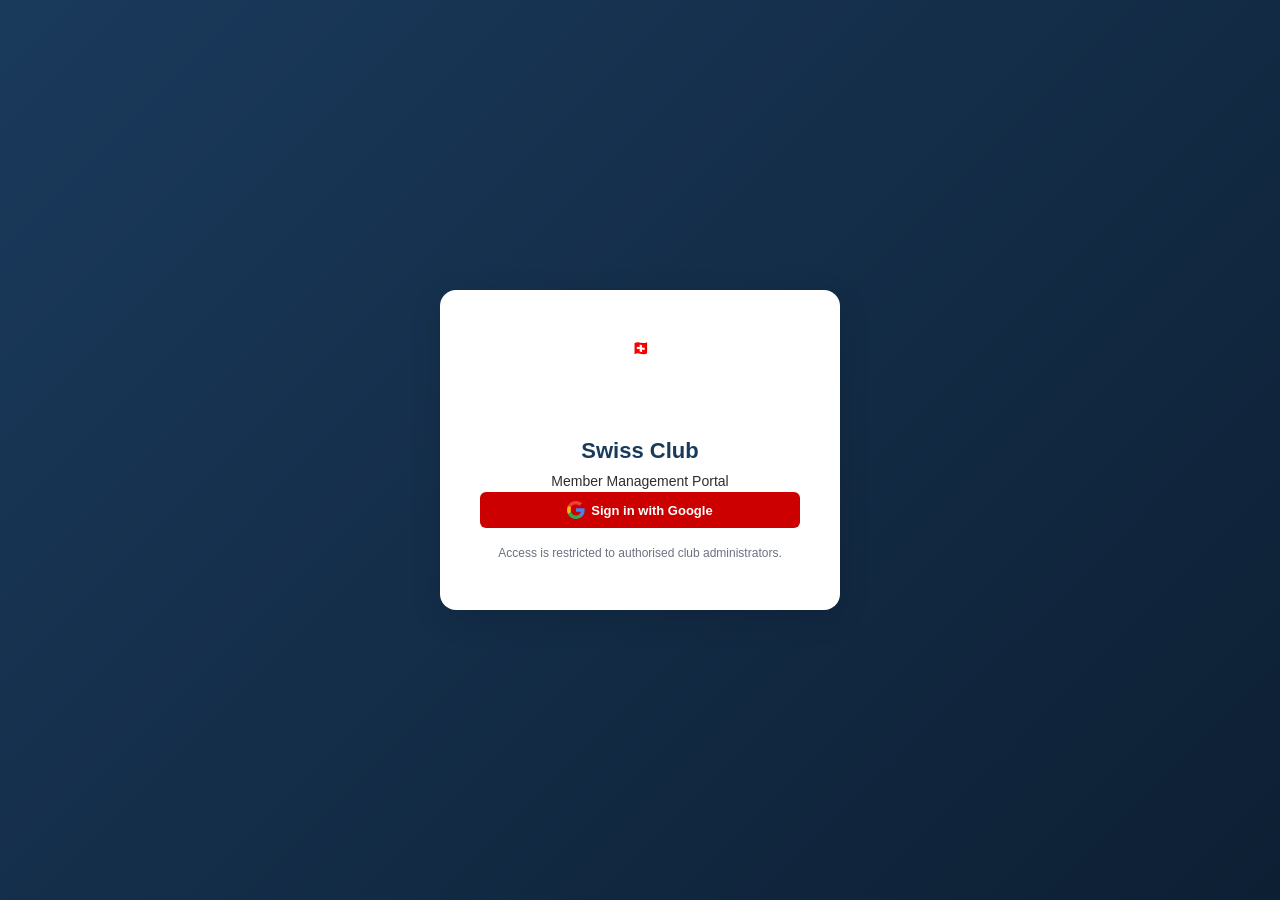
==== index.html @ 34b475b6 "Initial commit — Swiss Club member portal Full app: auth, members, events, front desk, email invites" ====
<!DOCTYPE html>
<html lang="en">
<head>
  <meta charset="UTF-8">
  <meta name="viewport" content="width=device-width, initial-scale=1.0">
  <title>Swiss Club — Sign In</title>
  <link rel="preconnect" href="https://fonts.googleapis.com">
  <link rel="preconnect" href="https://fonts.gstatic.com" crossorigin>
  <link href="https://fonts.googleapis.com/css2?family=Inter:wght@400;500;600;700&display=swap" rel="stylesheet">
  <link rel="stylesheet" href="css/app.css">
</head>
<body class="login-page">

  <div class="login-card">
    <div class="login-logo">🇨🇭</div>
    <h1 class="login-title">Swiss Club</h1>
    <p class="login-sub">Member Management Portal</p>
    <button class="btn btn-primary btn-google" id="signin-btn">
      <svg width="18" height="18" viewBox="0 0 18 18" fill="none" xmlns="http://www.w3.org/2000/svg" style="flex-shrink:0">
        <path d="M17.64 9.2c0-.637-.057-1.251-.164-1.84H9v3.481h4.844c-.209 1.125-.843 2.078-1.796 2.717v2.258h2.908c1.702-1.567 2.684-3.875 2.684-6.615z" fill="#4285F4"/>
        <path d="M9 18c2.43 0 4.467-.806 5.956-2.18l-2.908-2.259c-.806.54-1.837.86-3.048.86-2.344 0-4.328-1.584-5.036-3.711H.957v2.332A8.997 8.997 0 0 0 9 18z" fill="#34A853"/>
        <path d="M3.964 10.71A5.41 5.41 0 0 1 3.682 9c0-.593.102-1.17.282-1.71V4.958H.957A8.996 8.996 0 0 0 0 9c0 1.452.348 2.827.957 4.042l3.007-2.332z" fill="#FBBC05"/>
        <path d="M9 3.58c1.321 0 2.508.454 3.44 1.345l2.582-2.58C13.463.891 11.426 0 9 0A8.997 8.997 0 0 0 .957 4.958L3.964 6.29C4.672 4.163 6.656 3.58 9 3.58z" fill="#EA4335"/>
      </svg>
      Sign in with Google
    </button>
    <p class="login-note">Access is restricted to authorised club administrators.</p>
  </div>

  <script src="js/config.js"></script>
  <script src="js/auth.js"></script>
  <script>
    // Handle OAuth callback return (code in URL) or redirect if already authenticated
    Auth.handleCallback();
    if (Auth.isAuthenticated()) {
      window.location.href = 'app.html';
    }
    document.getElementById('signin-btn').addEventListener('click', Auth.signIn);
  </script>
</body>
</html>
---- css/app.css ----
/* ═══════════════════════════════════════════════════════════════════════════
   Swiss Club Admin App — Stylesheet
   Palette: Swiss Red #CC0000 · Navy #1a3a5c · Neutral #f5f5f5
   ═══════════════════════════════════════════════════════════════════════════ */

/* ── Reset & base ─────────────────────────────────────────────────────────── */
*, *::before, *::after { box-sizing: border-box; margin: 0; padding: 0; }

:root {
  --red:       #CC0000;
  --red-dark:  #990000;
  --red-light: #fef2f2;
  --navy:      #1a3a5c;
  --navy-light:#e8edf5;
  --white:     #ffffff;
  --bg:        #f4f6f9;
  --card:      #ffffff;
  --border:    #e0e0e0;
  --text:      #2d2d2d;
  --text-muted:#6b7280;
  --shadow:    0 2px 8px rgba(0,0,0,.08);
  --shadow-lg: 0 8px 32px rgba(0,0,0,.12);
  --radius:    8px;
  --sidebar-w: 220px;
  --header-h:  60px;
}

body {
  font-family: -apple-system, BlinkMacSystemFont, 'Segoe UI', Roboto, sans-serif;
  font-size: 14px;
  color: var(--text);
  background: var(--bg);
  line-height: 1.5;
}

/* ── Login page ───────────────────────────────────────────────────────────── */
.login-page {
  min-height: 100vh;
  display: flex;
  align-items: center;
  justify-content: center;
  background: linear-gradient(135deg, var(--navy) 0%, #0d1f33 100%);
}

.login-card {
  background: var(--white);
  border-radius: 16px;
  padding: 48px 40px;
  width: 100%;
  max-width: 400px;
  text-align: center;
  box-shadow: var(--shadow-lg);
}

.login-logo {
  width: 80px;
  height: 80px;
  margin: 0 auto 16px;
}

.login-title {
  font-size: 22px;
  font-weight: 700;
  color: var(--navy);
  margin-bottom: 4px;
}

.login-subtitle {
  color: var(--text-muted);
  margin-bottom: 32px;
  font-size: 13px;
}

.login-flag {
  font-size: 40px;
  margin-bottom: 12px;
  display: block;
}

.btn-google {
  display: flex;
  align-items: center;
  justify-content: center;
  gap: 12px;
  width: 100%;
  padding: 14px 20px;
  background: var(--white);
  border: 2px solid var(--border);
  border-radius: var(--radius);
  font-size: 15px;
  font-weight: 600;
  color: var(--text);
  cursor: pointer;
  transition: all .15s;
}

.btn-google:hover { border-color: var(--red); color: var(--red); box-shadow: var(--shadow); }

.btn-google img { width: 20px; height: 20px; }

.login-note {
  margin-top: 16px;
  font-size: 12px;
  color: var(--text-muted);
}

/* ── App shell ────────────────────────────────────────────────────────────── */
.app-shell {
  display: flex;
  min-height: 100vh;
}

/* ── Sidebar ──────────────────────────────────────────────────────────────── */
.sidebar {
  width: var(--sidebar-w);
  background: var(--navy);
  display: flex;
  flex-direction: column;
  position: fixed;
  top: 0; left: 0; bottom: 0;
  z-index: 100;
}

.sidebar-brand {
  padding: 20px 16px 16px;
  border-bottom: 1px solid rgba(255,255,255,.1);
  display: flex;
  align-items: center;
  gap: 10px;
}

.sidebar-brand .brand-flag { font-size: 24px; }
.sidebar-brand .brand-name { color: #fff; font-weight: 700; font-size: 13px; line-height: 1.3; }
.sidebar-brand .brand-sub  { color: rgba(255,255,255,.5); font-size: 11px; }

.sidebar-nav { flex: 1; padding: 12px 0; }

.nav-item {
  display: flex;
  align-items: center;
  gap: 10px;
  padding: 11px 16px;
  color: rgba(255,255,255,.7);
  cursor: pointer;
  transition: all .15s;
  border-left: 3px solid transparent;
  user-select: none;
}

.nav-item:hover  { background: rgba(255,255,255,.08); color: #fff; }
.nav-item.active { background: rgba(204,0,0,.25); color: #fff; border-left-color: var(--red); }
.nav-item .nav-icon  { font-size: 18px; width: 22px; text-align: center; }
.nav-item .nav-label { font-size: 13px; font-weight: 500; }

.sidebar-footer {
  padding: 12px 16px;
  border-top: 1px solid rgba(255,255,255,.1);
}

.user-info {
  display: flex;
  align-items: center;
  gap: 10px;
  margin-bottom: 8px;
}

.user-avatar {
  width: 32px;
  height: 32px;
  border-radius: 50%;
  background: var(--red);
  display: flex;
  align-items: center;
  justify-content: center;
  color: #fff;
  font-size: 12px;
  font-weight: 700;
  flex-shrink: 0;
  overflow: hidden;
}

.user-avatar img { width: 100%; height: 100%; object-fit: cover; }
.user-name  { color: #fff; font-size: 12px; font-weight: 600; }
.user-email { color: rgba(255,255,255,.5); font-size: 11px; }

.btn-signout {
  width: 100%;
  padding: 8px;
  background: rgba(255,255,255,.08);
  border: 1px solid rgba(255,255,255,.15);
  border-radius: 6px;
  color: rgba(255,255,255,.7);
  cursor: pointer;
  font-size: 12px;
  transition: .15s;
}
.btn-signout:hover { background: rgba(204,0,0,.3); color: #fff; }

/* ── Main content ─────────────────────────────────────────────────────────── */
.main-content {
  margin-left: var(--sidebar-w);
  flex: 1;
  display: flex;
  flex-direction: column;
  min-height: 100vh;
}

.page-header {
  background: var(--white);
  border-bottom: 1px solid var(--border);
  padding: 0 28px;
  height: var(--header-h);
  display: flex;
  align-items: center;
  justify-content: space-between;
  position: sticky;
  top: 0;
  z-index: 50;
  box-shadow: 0 1px 4px rgba(0,0,0,.06);
}

.page-title { font-size: 18px; font-weight: 700; color: var(--navy); }

.page-body {
  padding: 24px 28px;
  flex: 1;
}

/* ── Buttons ──────────────────────────────────────────────────────────────── */
.btn {
  display: inline-flex;
  align-items: center;
  gap: 6px;
  padding: 9px 18px;
  border-radius: 6px;
  font-size: 13px;
  font-weight: 600;
  cursor: pointer;
  transition: .15s;
  border: none;
  text-decoration: none;
}

.btn-primary  { background: var(--red); color: #fff; }
.btn-primary:hover { background: var(--red-dark); }
.btn-outline  { background: transparent; border: 1.5px solid var(--border); color: var(--text); }
.btn-outline:hover { border-color: var(--red); color: var(--red); }
.btn-danger   { background: #dc2626; color: #fff; }
.btn-danger-outline { background: transparent; border: 1.5px solid #dc2626; color: #dc2626; }
.btn-danger-outline:hover { background: #dc2626; color: #fff; }
.btn-sm { padding: 6px 12px; font-size: 12px; }
.btn:disabled { opacity: .5; cursor: not-allowed; }

.btn-icon {
  background: none;
  border: none;
  cursor: pointer;
  padding: 5px 7px;
  border-radius: 4px;
  font-size: 14px;
  transition: .1s;
}
.btn-icon:hover { background: var(--bg); }
.btn-icon.btn-danger:hover { background: #fef2f2; }

/* ── KPI Cards (Dashboard) ───────────────────────────────────────────────── */
.kpi-grid {
  display: grid;
  grid-template-columns: repeat(auto-fit, minmax(200px, 1fr));
  gap: 16px;
  margin-bottom: 24px;
}

.kpi-card {
  background: var(--card);
  border-radius: var(--radius);
  padding: 20px 24px;
  box-shadow: var(--shadow);
  border-left: 4px solid var(--red);
}

.kpi-card.blue  { border-left-color: var(--navy); }
.kpi-card.green { border-left-color: #16a34a; }
.kpi-card.amber { border-left-color: #d97706; }

.kpi-label { font-size: 12px; color: var(--text-muted); text-transform: uppercase; letter-spacing: .5px; }
.kpi-value { font-size: 28px; font-weight: 800; color: var(--text); margin: 4px 0 0; }
.kpi-sub   { font-size: 12px; color: var(--text-muted); margin-top: 2px; }

/* ── Charts ───────────────────────────────────────────────────────────────── */
.charts-grid {
  display: grid;
  grid-template-columns: 2fr 1fr;
  gap: 20px;
  margin-bottom: 24px;
}

.chart-card {
  background: var(--card);
  border-radius: var(--radius);
  padding: 20px 24px;
  box-shadow: var(--shadow);
}

.chart-card h3 {
  font-size: 14px;
  font-weight: 700;
  color: var(--text-muted);
  margin-bottom: 16px;
  text-transform: uppercase;
  letter-spacing: .5px;
}

.chart-wrap { position: relative; height: 220px; }

/* ── Dashboard bottom grid ───────────────────────────────────────────────── */
.dash-bottom-grid {
  display: grid;
  grid-template-columns: 1fr 1fr;
  gap: 20px;
}

.card {
  background: var(--card);
  border-radius: var(--radius);
  padding: 20px 24px;
  box-shadow: var(--shadow);
}

.card h3 {
  font-size: 13px;
  font-weight: 700;
  color: var(--text-muted);
  margin-bottom: 14px;
  text-transform: uppercase;
  letter-spacing: .5px;
  display: flex;
  justify-content: space-between;
  align-items: center;
}

/* ── Data tables ──────────────────────────────────────────────────────────── */
.table-toolbar {
  display: flex;
  align-items: center;
  gap: 12px;
  margin-bottom: 16px;
  flex-wrap: wrap;
}

.search-input {
  flex: 1;
  min-width: 200px;
  padding: 9px 14px 9px 36px;
  border: 1.5px solid var(--border);
  border-radius: 6px;
  font-size: 13px;
  background: #fff url("data:image/svg+xml,%3Csvg xmlns='http://www.w3.org/2000/svg' width='14' height='14' viewBox='0 0 24 24' fill='none' stroke='%236b7280' stroke-width='2'%3E%3Ccircle cx='11' cy='11' r='8'/%3E%3Cpath d='m21 21-4.35-4.35'/%3E%3C/svg%3E") no-repeat 12px center;
  background-size: 14px;
  transition: .15s;
}
.search-input:focus { border-color: var(--red); outline: none; }

.record-count {
  font-size: 12px;
  color: var(--text-muted);
  white-space: nowrap;
}

.data-table {
  width: 100%;
  border-collapse: collapse;
  background: var(--card);
  border-radius: var(--radius);
  overflow: hidden;
  box-shadow: var(--shadow);
}

.data-table thead th {
  background: var(--navy);
  color: #fff;
  padding: 11px 14px;
  text-align: left;
  font-size: 12px;
  font-weight: 600;
  text-transform: uppercase;
  letter-spacing: .4px;
  cursor: default;
  user-select: none;
  white-space: nowrap;
}

.data-table thead th[data-sort] { cursor: pointer; }
.data-table thead th[data-sort]::after { content: ' ↕'; opacity: .4; font-size: 10px; }
.data-table thead th[data-dir="asc"]::after  { content: ' ↑'; opacity: 1; }
.data-table thead th[data-dir="desc"]::after { content: ' ↓'; opacity: 1; }

.data-table tbody tr { transition: background .1s; }
.data-table tbody tr:hover { background: var(--red-light); }
.data-table tbody tr:nth-child(even) { background: #fafafa; }
.data-table tbody tr:nth-child(even):hover { background: var(--red-light); }
.data-table tbody td { padding: 10px 14px; border-bottom: 1px solid var(--border); font-size: 13px; }
.data-table .actions { white-space: nowrap; }

.data-table.compact thead th,
.data-table.compact tbody td { padding: 7px 12px; font-size: 12px; }

.member-cell { display: flex; align-items: center; gap: 10px; }
.avatar {
  width: 34px; height: 34px; border-radius: 50%;
  background: var(--navy); color: #fff;
  display: flex; align-items: center; justify-content: center;
  font-size: 12px; font-weight: 700; flex-shrink: 0;
}
.member-name { font-weight: 600; font-size: 13px; }
.member-key  { font-size: 11px; color: var(--text-muted); font-family: monospace; }

.amount { font-weight: 600; color: var(--navy); }
.empty-state { text-align: center; color: var(--text-muted); padding: 40px 20px; }

/* ── Badges ───────────────────────────────────────────────────────────────── */
.badge {
  display: inline-block;
  padding: 2px 8px;
  border-radius: 20px;
  font-size: 11px;
  font-weight: 600;
  white-space: nowrap;
}
.badge-member     { background: #dcfce7; color: #15803d; }
.badge-exempt     { background: #fef3c7; color: #b45309; }
.badge-non-member { background: #f3f4f6; color: #6b7280; }
.badge-tbc        { background: #ede9fe; color: #7c3aed; }
.badge-family     { background: var(--navy-light); color: var(--navy); }
.badge-individual { background: #f0fdf4; color: #15803d; }
.badge-upcoming   { background: #dbeafe; color: #1d4ed8; }
.badge-past       { background: #f3f4f6; color: #6b7280; }
.badge-dues       { background: #fef3c7; color: #b45309; }
.badge-event      { background: var(--navy-light); color: var(--navy); }
.badge-fam        { background: #ede9fe; color: #7c3aed; }

/* ── Modals ───────────────────────────────────────────────────────────────── */
.modal-overlay {
  display: none;
  position: fixed; inset: 0;
  background: rgba(0,0,0,.45);
  z-index: 200;
  align-items: flex-start;
  justify-content: center;
  padding: 40px 16px;
  overflow-y: auto;
}
.modal-overlay.open { display: flex; }

.modal {
  background: var(--white);
  border-radius: 12px;
  width: 100%;
  max-width: 560px;
  box-shadow: var(--shadow-lg);
  animation: modal-in .18s ease;
}

.modal-lg { max-width: 760px; }
.modal-xl { max-width: 960px; height: 80vh; display: flex; flex-direction: column; }

@keyframes modal-in { from { transform: translateY(-16px); opacity: 0; } }

.modal-header {
  display: flex;
  align-items: center;
  justify-content: space-between;
  padding: 18px 24px;
  border-bottom: 1px solid var(--border);
}
.modal-header h2 { font-size: 16px; font-weight: 700; color: var(--navy); }
.modal-close {
  background: none; border: none; font-size: 20px;
  cursor: pointer; color: var(--text-muted); line-height: 1;
  padding: 4px; border-radius: 4px;
}
.modal-close:hover { background: var(--bg); }

.modal-body { padding: 24px; overflow-y: auto; flex: 1; }
.modal-footer {
  padding: 16px 24px;
  border-top: 1px solid var(--border);
  display: flex;
  justify-content: flex-end;
  gap: 10px;
}

/* ── Forms ────────────────────────────────────────────────────────────────── */
.form-grid {
  display: grid;
  grid-template-columns: 1fr 1fr;
  gap: 14px;
}
.form-grid .full { grid-column: 1 / -1; }

.form-group { display: flex; flex-direction: column; gap: 5px; }
.form-group label { font-size: 12px; font-weight: 600; color: var(--text-muted); text-transform: uppercase; letter-spacing: .4px; }

.form-control {
  padding: 9px 12px;
  border: 1.5px solid var(--border);
  border-radius: 6px;
  font-size: 13px;
  color: var(--text);
  transition: .15s;
  background: #fff;
}
.form-control:focus { border-color: var(--red); outline: none; }

select.form-control { cursor: pointer; }
textarea.form-control { resize: vertical; min-height: 80px; }

/* ── Events page ──────────────────────────────────────────────────────────── */
.events-list { display: flex; flex-direction: column; gap: 16px; }

.event-card {
  background: var(--card);
  border-radius: var(--radius);
  box-shadow: var(--shadow);
  overflow: hidden;
  border-left: 5px solid var(--red);
}
.event-card-past { border-left-color: #9ca3af; }
.event-card-upcoming { border-left-color: var(--red); }

.event-card-header {
  display: flex;
  justify-content: space-between;
  align-items: flex-start;
  padding: 18px 20px 12px;
}
.event-card-title { font-size: 16px; font-weight: 700; color: var(--navy); }
.event-card-meta  { font-size: 12px; color: var(--text-muted); margin-top: 4px; }
.event-card-stats {
  display: flex;
  gap: 0;
  border-top: 1px solid var(--border);
  border-bottom: 1px solid var(--border);
}
.stat-box {
  flex: 1;
  padding: 12px 16px;
  border-right: 1px solid var(--border);
  text-align: center;
}
.stat-box:last-child { border-right: none; }
.stat-num   { display: block; font-size: 18px; font-weight: 800; color: var(--text); }
.stat-label { display: block; font-size: 11px; color: var(--text-muted); margin-top: 2px; }
.event-card-desc    { padding: 12px 20px; font-size: 13px; color: var(--text-muted); }
.event-card-actions { padding: 12px 20px; display: flex; gap: 8px; flex-wrap: wrap; }

/* ── Upcoming events (Dashboard) ─────────────────────────────────────────── */
.event-item {
  display: flex;
  align-items: center;
  gap: 12px;
  padding: 10px 0;
  border-bottom: 1px solid var(--border);
  cursor: pointer;
}
.event-item:last-child { border-bottom: none; }
.event-date { font-size: 11px; color: var(--text-muted); width: 90px; flex-shrink: 0; }
.event-info { flex: 1; }
.event-info strong { display: block; font-size: 13px; }
.event-info span   { font-size: 11px; color: var(--text-muted); }
.event-fee  { font-weight: 700; font-size: 13px; color: var(--navy); }

/* ── Front Desk ───────────────────────────────────────────────────────────── */
.fd-empty {
  text-align: center;
  padding: 80px 24px;
}
.fd-empty-icon { font-size: 48px; margin-bottom: 16px; }

.event-picker-grid {
  display: grid;
  grid-template-columns: repeat(auto-fill, minmax(240px, 1fr));
  gap: 16px;
  margin-top: 20px;
}

.event-pick-card {
  background: var(--white);
  border-radius: var(--radius);
  padding: 20px;
  box-shadow: var(--shadow);
  cursor: pointer;
  border: 2px solid transparent;
  transition: .15s;
}
.event-pick-card:hover { border-color: var(--red); transform: translateY(-2px); }
.epc-date  { font-size: 12px; color: var(--text-muted); margin-bottom: 6px; }
.epc-title { font-size: 16px; font-weight: 700; color: var(--navy); margin-bottom: 4px; }
.epc-loc   { font-size: 12px; color: var(--text-muted); }
.epc-fee   { font-size: 13px; font-weight: 600; color: var(--red); margin-top: 8px; }

.fd-header {
  display: flex;
  justify-content: space-between;
  align-items: flex-start;
  background: var(--navy);
  color: #fff;
  border-radius: var(--radius);
  padding: 18px 24px;
  margin-bottom: 20px;
  flex-wrap: wrap;
  gap: 16px;
}

.fd-event-name { font-size: 20px; font-weight: 700; margin: 8px 0 2px; }
.fd-event-meta { font-size: 13px; opacity: .7; }

.fd-live-stats {
  display: flex;
  gap: 24px;
}
.fd-stat { text-align: center; }
.fd-stat span { display: block; font-size: 24px; font-weight: 800; }
.fd-stat label { font-size: 11px; opacity: .7; }

.fd-search-bar { margin-bottom: 16px; }
.fd-search-input {
  width: 100%;
  padding: 14px 18px;
  font-size: 16px;
  border: 2px solid var(--border);
  border-radius: var(--radius);
  transition: .15s;
}
.fd-search-input:focus { border-color: var(--red); outline: none; }

.fd-results { margin-bottom: 24px; }
.fd-member-card {
  display: flex;
  align-items: center;
  justify-content: space-between;
  background: var(--white);
  border-radius: var(--radius);
  padding: 14px 16px;
  margin-bottom: 8px;
  box-shadow: var(--shadow);
  transition: .1s;
}
.fd-member-card.already-in { opacity: .6; }
.fd-member-info { display: flex; align-items: center; gap: 12px; }
.fd-avatar {
  width: 40px; height: 40px;
  border-radius: 50%;
  background: var(--navy); color: #fff;
  display: flex; align-items: center; justify-content: center;
  font-size: 14px; font-weight: 700; flex-shrink: 0;
}
.fd-avatar.sm { width: 28px; height: 28px; font-size: 11px; }
.fd-member-name { font-size: 15px; font-weight: 600; }
.fd-member-meta { display: flex; gap: 6px; flex-wrap: wrap; margin-top: 4px; }
.fd-checkin-btn { font-size: 14px; padding: 10px 24px; }
.fd-checked-badge { color: #16a34a; font-weight: 600; font-size: 13px; }
.fd-no-results { color: var(--text-muted); font-size: 13px; padding: 12px 0; }

.fd-checkedin-list h3 { font-size: 13px; font-weight: 700; color: var(--text-muted); text-transform: uppercase; margin-bottom: 10px; }
.fd-checkedin-item {
  display: flex;
  align-items: center;
  gap: 10px;
  padding: 8px 0;
  border-bottom: 1px solid var(--border);
  font-size: 13px;
}
.fd-checkedin-item span:nth-child(2) { flex: 1; font-weight: 500; }
.fd-mode { color: var(--text-muted); font-size: 12px; }

/* Check-in modal ─────────────────── */
.checkin-summary {
  background: var(--bg);
  border-radius: var(--radius);
  padding: 16px;
  margin-bottom: 20px;
}
.checkin-summary h3 { font-size: 16px; font-weight: 700; margin-bottom: 4px; }
.checkin-summary p  { font-size: 13px; color: var(--text-muted); }
.checkin-total-row {
  display: flex;
  justify-content: space-between;
  font-size: 16px;
  font-weight: 700;
  margin-top: 12px;
  padding-top: 12px;
  border-top: 1px solid var(--border);
}
.exempt-note {
  background: #fef3c7;
  color: #b45309;
  border-radius: 6px;
  padding: 8px 12px;
  font-size: 12px;
  margin-bottom: 12px;
}

/* ── Email view ───────────────────────────────────────────────────────────── */
.email-layout {
  display: grid;
  grid-template-columns: 1fr 1.5fr;
  gap: 20px;
}

.email-controls {
  background: var(--card);
  border-radius: var(--radius);
  padding: 20px;
  box-shadow: var(--shadow);
}

.email-controls h3 {
  font-size: 13px;
  font-weight: 700;
  color: var(--text-muted);
  text-transform: uppercase;
  letter-spacing: .4px;
  margin-bottom: 16px;
}

.email-recipients {
  background: var(--card);
  border-radius: var(--radius);
  padding: 20px;
  box-shadow: var(--shadow);
}

.attendee-summary {
  font-size: 13px;
  color: var(--text-muted);
  margin-bottom: 12px;
}

.email-preview-modal .modal-body { padding: 0; }
#email-preview-frame { width: 100%; height: 100%; border: none; }

/* ── Toast ────────────────────────────────────────────────────────────────── */
.toast {
  position: fixed;
  bottom: 24px;
  right: 24px;
  padding: 12px 20px;
  border-radius: 8px;
  font-size: 13px;
  font-weight: 600;
  box-shadow: var(--shadow-lg);
  z-index: 9999;
  transform: translateY(80px);
  opacity: 0;
  transition: .25s ease;
  max-width: 360px;
}
.toast.show     { transform: translateY(0); opacity: 1; }
.toast-success  { background: #15803d; color: #fff; }
.toast-error    { background: #dc2626; color: #fff; }
.toast-info     { background: var(--navy); color: #fff; }

/* ── Loading overlay ──────────────────────────────────────────────────────── */
.loading-overlay {
  position: fixed; inset: 0;
  background: rgba(255,255,255,.7);
  z-index: 1000;
  display: flex;
  flex-direction: column;
  align-items: center;
  justify-content: center;
  gap: 16px;
  backdrop-filter: blur(2px);
}
.loading-overlay[hidden] { display: none; }

.spinner {
  width: 40px; height: 40px;
  border: 3px solid var(--border);
  border-top-color: var(--red);
  border-radius: 50%;
  animation: spin .7s linear infinite;
}
@keyframes spin { to { transform: rotate(360deg); } }
.loading-msg { font-size: 14px; color: var(--text-muted); }

/* ── Confirm dialog ───────────────────────────────────────────────────────── */
#confirm-modal .modal-body { text-align: center; padding: 28px; font-size: 15px; }
#confirm-modal .modal-footer { justify-content: center; gap: 12px; }

/* ── Responsive ───────────────────────────────────────────────────────────── */
@media (max-width: 900px) {
  :root { --sidebar-w: 60px; }
  .nav-label, .brand-name, .brand-sub, .user-name, .user-email { display: none; }
  .sidebar-brand { justify-content: center; }
  .nav-item { justify-content: center; padding: 14px; }
  .charts-grid, .dash-bottom-grid { grid-template-columns: 1fr; }
  .email-layout { grid-template-columns: 1fr; }
  .form-grid { grid-template-columns: 1fr; }
  .form-grid .full { grid-column: 1; }
}

@media (max-width: 640px) {
  .page-body { padding: 16px; }
  .kpi-grid  { grid-template-columns: 1fr 1fr; }
  .fd-live-stats { gap: 12px; }
  .fd-stat span { font-size: 18px; }
}
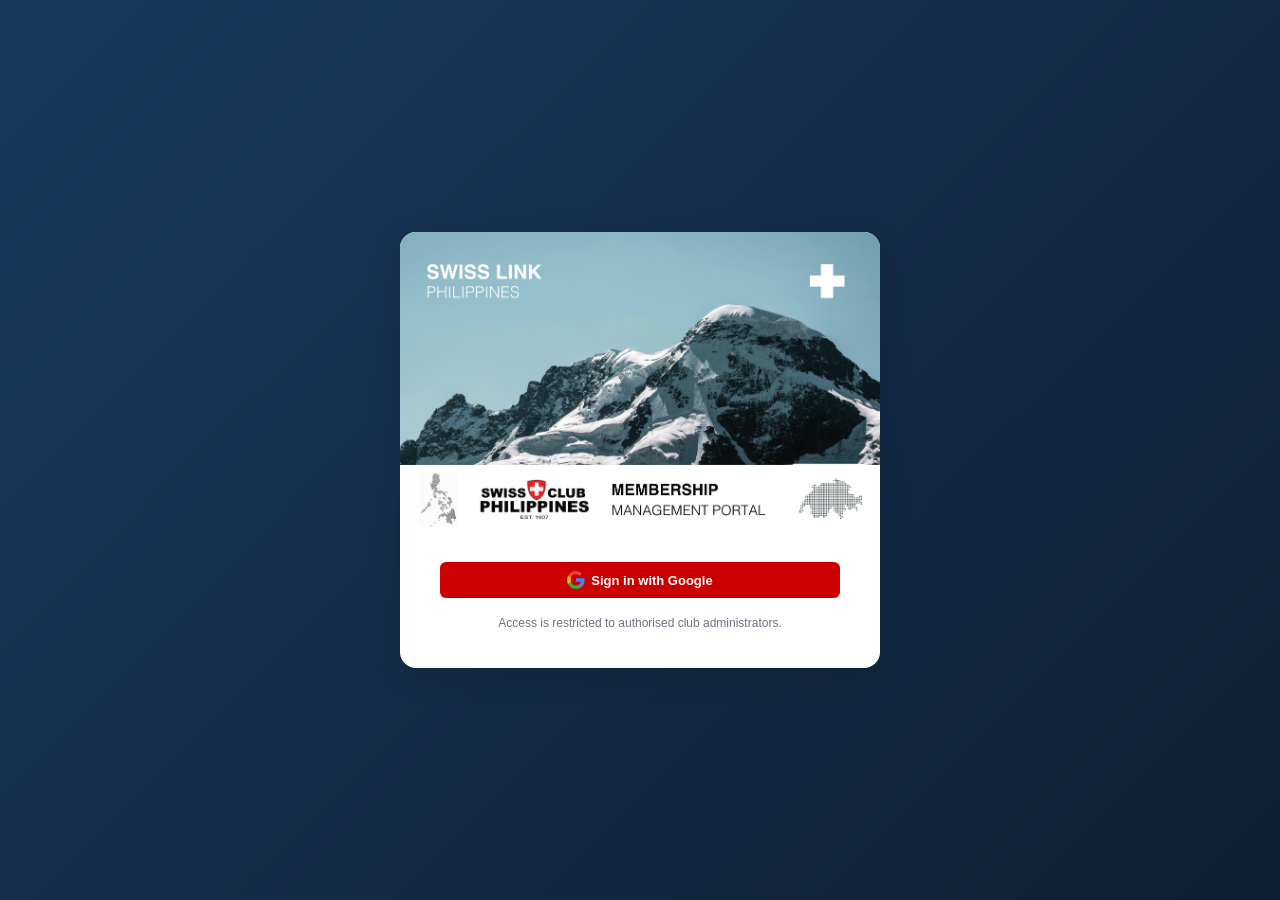
==== commit 2965f418: "Replace login emoji with Swiss Club Ph ID banner image" ====
--- a/index.html
+++ b/index.html
@@ -12,30 +12,39 @@
 <body class="login-page">
 
   <div class="login-card">
-    <div class="login-logo">🇨🇭</div>
-    <h1 class="login-title">Swiss Club</h1>
-    <p class="login-sub">Member Management Portal</p>
-    <button class="btn btn-primary btn-google" id="signin-btn">
-      <svg width="18" height="18" viewBox="0 0 18 18" fill="none" xmlns="http://www.w3.org/2000/svg" style="flex-shrink:0">
-        <path d="M17.64 9.2c0-.637-.057-1.251-.164-1.84H9v3.481h4.844c-.209 1.125-.843 2.078-1.796 2.717v2.258h2.908c1.702-1.567 2.684-3.875 2.684-6.615z" fill="#4285F4"/>
-        <path d="M9 18c2.43 0 4.467-.806 5.956-2.18l-2.908-2.259c-.806.54-1.837.86-3.048.86-2.344 0-4.328-1.584-5.036-3.711H.957v2.332A8.997 8.997 0 0 0 9 18z" fill="#34A853"/>
-        <path d="M3.964 10.71A5.41 5.41 0 0 1 3.682 9c0-.593.102-1.17.282-1.71V4.958H.957A8.996 8.996 0 0 0 0 9c0 1.452.348 2.827.957 4.042l3.007-2.332z" fill="#FBBC05"/>
-        <path d="M9 3.58c1.321 0 2.508.454 3.44 1.345l2.582-2.58C13.463.891 11.426 0 9 0A8.997 8.997 0 0 0 .957 4.958L3.964 6.29C4.672 4.163 6.656 3.58 9 3.58z" fill="#EA4335"/>
-      </svg>
-      Sign in with Google
-    </button>
-    <p class="login-note">Access is restricted to authorised club administrators.</p>
+    <img src="images/Swiss Club Ph ID.png" alt="Swiss Club Philippines" class="login-banner">
+    <div class="login-card-body">
+      <button class="btn btn-primary btn-google" id="signin-btn">
+        <svg width="18" height="18" viewBox="0 0 18 18" fill="none" xmlns="http://www.w3.org/2000/svg" style="flex-shrink:0">
+          <path d="M17.64 9.2c0-.637-.057-1.251-.164-1.84H9v3.481h4.844c-.209 1.125-.843 2.078-1.796 2.717v2.258h2.908c1.702-1.567 2.684-3.875 2.684-6.615z" fill="#4285F4"/>
+          <path d="M9 18c2.43 0 4.467-.806 5.956-2.18l-2.908-2.259c-.806.54-1.837.86-3.048.86-2.344 0-4.328-1.584-5.036-3.711H.957v2.332A8.997 8.997 0 0 0 9 18z" fill="#34A853"/>
+          <path d="M3.964 10.71A5.41 5.41 0 0 1 3.682 9c0-.593.102-1.17.282-1.71V4.958H.957A8.996 8.996 0 0 0 0 9c0 1.452.348 2.827.957 4.042l3.007-2.332z" fill="#FBBC05"/>
+          <path d="M9 3.58c1.321 0 2.508.454 3.44 1.345l2.582-2.58C13.463.891 11.426 0 9 0A8.997 8.997 0 0 0 .957 4.958L3.964 6.29C4.672 4.163 6.656 3.58 9 3.58z" fill="#EA4335"/>
+        </svg>
+        Sign in with Google
+      </button>
+      <p class="login-note">Access is restricted to authorised club administrators.</p>
+    </div>
   </div>
 
   <script src="js/config.js"></script>
   <script src="js/auth.js"></script>
   <script>
-    // Handle OAuth callback return (code in URL) or redirect if already authenticated
-    Auth.handleCallback();
-    if (Auth.isAuthenticated()) {
-      window.location.href = 'app.html';
-    }
-    document.getElementById('signin-btn').addEventListener('click', Auth.signIn);
+    (async () => {
+      // If there's a ?code= in the URL, exchange it for a token first (async!)
+      try {
+        await Auth.handleCallback();
+      } catch (err) {
+        alert('Sign-in error: ' + err.message);
+      }
+      // Now check — token will be in sessionStorage if callback succeeded
+      if (Auth.isAuthenticated()) {
+        window.location.href = 'app.html';
+        return;
+      }
+      // No active session — show the sign-in button
+      document.getElementById('signin-btn').addEventListener('click', Auth.signIn);
+    })();
   </script>
 </body>
 </html>
--- a/css/app.css
+++ b/css/app.css
@@ -45,11 +45,21 @@
 .login-card {
   background: var(--white);
   border-radius: 16px;
-  padding: 48px 40px;
   width: 100%;
-  max-width: 400px;
+  max-width: 480px;
   text-align: center;
   box-shadow: var(--shadow-lg);
+  overflow: hidden;
+}
+
+.login-banner {
+  width: 100%;
+  display: block;
+  object-fit: cover;
+}
+
+.login-card-body {
+  padding: 28px 40px 36px;
 }
 
 .login-logo {
